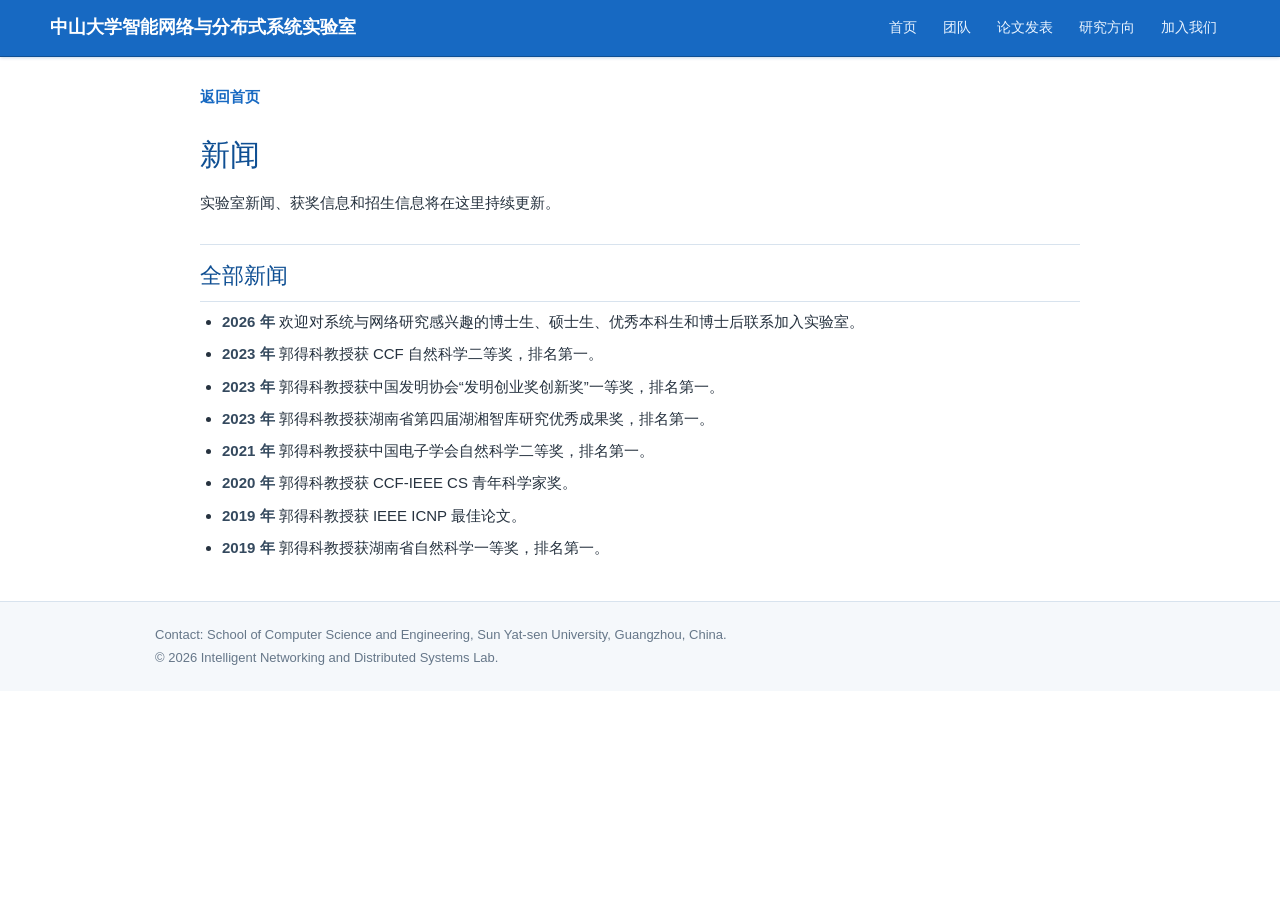
==== news/index.html @ 6b682ac6 "Polish Chinese copy and add news page" ====
<!doctype html>
<html lang="zh-CN">
<head>
  <meta charset="utf-8">
  <meta name="viewport" content="width=device-width, initial-scale=1">
  <title>新闻 - 智能网络与分布式系统实验室</title>
  <link rel="icon" href="/assets/R.png" type="image/png">
  <link rel="stylesheet" href="/styles.css">
</head>
<body>
  <header class="site-header">
    <nav class="navbar" aria-label="Primary navigation">
      <a class="brand" href="/index.html#home">中山大学智能网络与分布式系统实验室</a>
      <button class="nav-toggle" type="button" aria-label="Toggle navigation" aria-expanded="false">
        <span></span><span></span><span></span>
      </button>
      <div class="nav-links">
        <a href="/index.html#home">首页</a>
        <a href="/index.html#team">团队</a>
        <a href="/index.html#publications">论文发表</a>
        <a href="/index.html#research">研究方向</a>
        <a href="/index.html#join">加入我们</a>
      </div>
    </nav>
  </header>

  <main class="page profile-page">
    <a class="back-link" href="/index.html#home">返回首页</a>
    <section class="subpage">
      <h1>新闻</h1>
      <p class="page-lead">实验室新闻、获奖信息和招生信息将在这里持续更新。</p>

      <section class="profile-section news-archive">
        <h2>全部新闻</h2>
        <ul>
          <li><time>2026 年</time> 欢迎对系统与网络研究感兴趣的博士生、硕士生、优秀本科生和博士后联系加入实验室。</li>
          <li><time>2023 年</time> 郭得科教授获 CCF 自然科学二等奖，排名第一。</li>
          <li><time>2023 年</time> 郭得科教授获中国发明协会“发明创业奖创新奖”一等奖，排名第一。</li>
          <li><time>2023 年</time> 郭得科教授获湖南省第四届湖湘智库研究优秀成果奖，排名第一。</li>
          <li><time>2021 年</time> 郭得科教授获中国电子学会自然科学二等奖，排名第一。</li>
          <li><time>2020 年</time> 郭得科教授获 CCF-IEEE CS 青年科学家奖。</li>
          <li><time>2019 年</time> 郭得科教授获 IEEE ICNP 最佳论文。</li>
          <li><time>2019 年</time> 郭得科教授获湖南省自然科学一等奖，排名第一。</li>
        </ul>
      </section>
    </section>
  </main>

  <footer class="site-footer">
    <div class="footer-inner">
      <p>Contact: School of Computer Science and Engineering, Sun Yat-sen University, Guangzhou, China.</p>
      <p>&copy; 2026 Intelligent Networking and Distributed Systems Lab.</p>
    </div>
  </footer>
  <script src="/research/research-page.js"></script>
</body>
</html>
---- styles.css ----
:root {
  --blue: #1769c2;
  --blue-dark: #0f4f93;
  --blue-soft: #e8f2ff;
  --ink: #26323f;
  --muted: #667789;
  --line: #d8e3ee;
  --page: #ffffff;
  --band: #f5f8fb;
  --accent: #11a39a;
}

* {
  box-sizing: border-box;
}

body {
  margin: 0;
  color: var(--ink);
  background: var(--page);
  font-family: Arial, Helvetica, sans-serif;
  font-size: 15px;
  line-height: 1.55;
}

a {
  color: var(--blue);
  text-decoration: none;
}

a:hover,
a:focus {
  color: var(--blue-dark);
  text-decoration: underline;
}

.site-header {
  position: sticky;
  top: 0;
  z-index: 1000;
  background: var(--blue);
  border-bottom: 1px solid var(--blue-dark);
  box-shadow: 0 1px 3px rgba(15, 79, 147, 0.22);
}

.navbar {
  width: min(1180px, calc(100% - 32px));
  min-height: 56px;
  margin: 0 auto;
  display: flex;
  align-items: center;
  justify-content: flex-start;
  gap: 22px;
}

.brand {
  flex: 1 1 auto;
  color: #fff;
  max-width: none;
  min-width: 260px;
  font-size: 18px;
  font-weight: 700;
  line-height: 1.2;
}

.brand:hover,
.brand:focus {
  color: #fff;
}

.nav-links {
  display: flex;
  align-items: stretch;
  align-self: stretch;
  flex: 0 0 auto;
}

.nav-links a {
  display: flex;
  align-items: center;
  padding: 0 13px;
  color: #eaf4ff;
  font-size: 14px;
  white-space: nowrap;
}

.nav-links a:hover,
.nav-links a:focus,
.nav-links a.active {
  background: var(--blue-dark);
  color: #fff;
  text-decoration: none;
}

.nav-toggle {
  display: none;
  width: 40px;
  height: 34px;
  border: 1px solid rgba(255, 255, 255, 0.45);
  border-radius: 4px;
  background: transparent;
  padding: 7px 8px;
}

.nav-toggle span {
  display: block;
  height: 2px;
  margin: 4px 0;
  background: #fff;
}

.page {
  width: min(1180px, calc(100% - 32px));
  margin: 28px auto 42px;
}

.view {
  display: none;
}

.view.active {
  display: block;
}

.intro h1 {
  margin: 0 0 16px;
  color: var(--blue-dark);
  font-size: 30px;
  font-weight: 500;
}

.intro p {
  margin: 0 0 12px;
}

.carousel {
  position: relative;
  margin: 24px 0 18px;
  overflow: hidden;
  border: 1px solid var(--line);
  background: var(--band);
}

.slides {
  aspect-ratio: 16 / 7;
  min-height: 270px;
}

.slide {
  position: absolute;
  inset: 0;
  margin: 0;
  opacity: 0;
  transition: opacity 280ms ease;
}

.slide.active {
  opacity: 1;
  z-index: 1;
}

.slide img {
  width: 100%;
  height: 100%;
  display: block;
  object-fit: cover;
  background: linear-gradient(135deg, var(--blue-soft), #ffffff);
}

.slide::after {
  content: "";
  position: absolute;
  inset: auto 0 0;
  height: 42%;
  background: linear-gradient(to top, rgba(7, 37, 70, 0.72), rgba(7, 37, 70, 0));
}

.slide figcaption {
  position: absolute;
  left: 22px;
  right: 22px;
  bottom: 22px;
  z-index: 2;
  color: #fff;
  font-size: 18px;
  text-shadow: 0 1px 2px rgba(0, 0, 0, 0.45);
}

.carousel-btn {
  position: absolute;
  top: 50%;
  z-index: 3;
  width: 38px;
  height: 54px;
  border: 0;
  color: #fff;
  background: rgba(15, 79, 147, 0.74);
  font-size: 34px;
  line-height: 1;
  transform: translateY(-50%);
  cursor: pointer;
}

.carousel-btn:hover,
.carousel-btn:focus {
  background: rgba(15, 79, 147, 0.94);
}

.prev {
  left: 0;
}

.next {
  right: 0;
}

.indicators {
  position: absolute;
  left: 0;
  right: 0;
  bottom: 8px;
  z-index: 4;
  display: flex;
  justify-content: center;
  gap: 7px;
}

.indicators button {
  width: 10px;
  height: 10px;
  padding: 0;
  border: 1px solid #fff;
  border-radius: 50%;
  background: rgba(255, 255, 255, 0.42);
  cursor: pointer;
}

.indicators button.active {
  background: #fff;
}

.notice {
  padding: 12px 14px;
  border-left: 4px solid var(--blue);
  background: var(--blue-soft);
}

.content-grid {
  display: grid;
  grid-template-columns: 2fr 1fr;
  gap: 34px;
  margin-top: 28px;
}

h2 {
  margin: 0 0 12px;
  color: var(--blue-dark);
  font-size: 20px;
  font-weight: 500;
  border-bottom: 1px solid var(--line);
  padding-bottom: 8px;
}

ul {
  margin: 0;
  padding-left: 22px;
}

li {
  margin-bottom: 9px;
}

time {
  font-weight: 700;
  color: #34495e;
}

.more-link {
  display: inline-block;
  margin-top: 4px;
  font-weight: 700;
}

.research-list {
  padding: 18px;
  border: 1px solid var(--line);
  border-top: 4px solid var(--accent);
  background: #fbfdff;
}

.subpage h1,
.team-page h1 {
  margin: 0 0 12px;
  color: var(--blue-dark);
  font-size: 30px;
  font-weight: 500;
}

.page-lead {
  max-width: 1040px;
  margin: 0 0 28px;
}

:lang(zh-CN) .page-lead,
:lang(zh-CN) .intro p,
:lang(zh-CN) .news li,
:lang(zh-CN) .news-archive li,
:lang(zh-CN) .join-panel p,
:lang(zh-CN) .topic p,
:lang(zh-CN) .research-category p,
:lang(zh-CN) .person-card p {
  word-break: keep-all;
  overflow-wrap: normal;
  text-wrap: pretty;
}

.team-section {
  margin-top: 30px;
}

.team-page {
  max-width: 980px;
}

.team-section {
  margin-top: 38px;
  border-top: 1px solid var(--line);
  padding-top: 14px;
}

.faculty-list {
  display: grid;
  grid-template-columns: repeat(2, minmax(0, 1fr));
  gap: 24px;
  margin-top: 18px;
}

.member,
.person-card {
  cursor: pointer;
  color: inherit;
  text-decoration: none;
}

.member {
  display: grid;
  grid-template-columns: 118px 1fr;
  gap: 20px;
  align-items: center;
  min-height: 160px;
  padding: 22px;
  border: 1px solid var(--line);
  border-radius: 10px;
  background: linear-gradient(180deg, #ffffff 0%, #f7fbff 100%);
  box-shadow: 0 8px 22px rgba(15, 79, 147, 0.08);
  transition: transform 160ms ease, box-shadow 160ms ease, border-color 160ms ease;
}

.member:hover,
.member:focus {
  border-color: #b8cfe7;
  box-shadow: 0 12px 28px rgba(15, 79, 147, 0.14);
  outline: 0;
  transform: translateY(-2px);
  text-decoration: none;
}

.member img {
  width: 108px;
  height: 108px;
  object-fit: cover;
  border: 3px solid #fff;
  border-radius: 50%;
  box-shadow: 0 0 0 1px var(--line), 0 8px 18px rgba(15, 79, 147, 0.12);
}

.member h3 {
  margin: 0 0 10px;
  color: var(--blue-dark);
  font-size: 18px;
}

.member p {
  margin: 0 0 4px;
}

.member p:first-of-type {
  color: var(--muted);
  font-size: 14px;
}

.profile-link {
  display: inline-block;
  margin-top: 10px;
  padding: 5px 12px;
  border: 1px solid var(--blue);
  border-radius: 999px;
  color: var(--blue);
  font-size: 13px;
  font-weight: 700;
}

.profile-link:hover,
.profile-link:focus {
  background: var(--blue);
  color: #fff;
  text-decoration: none;
}

.person-grid {
  display: grid;
  grid-template-columns: repeat(4, 160px);
  gap: 30px 38px;
  margin-top: 18px;
}

.person-card {
  width: 160px;
  padding: 16px 12px;
  border: 1px solid transparent;
  border-radius: 10px;
  background: transparent;
  text-align: center;
  transition: transform 160ms ease, background 160ms ease, border-color 160ms ease;
}

.person-card:hover,
.person-card:focus {
  border-color: var(--line);
  background: #fbfdff;
  outline: 0;
  transform: translateY(-2px);
}

.person-card:hover h3,
.person-card:focus h3 {
  text-decoration: underline;
}

.person-card img {
  width: 118px;
  height: 118px;
  display: block;
  margin: 0 auto;
  object-fit: cover;
  border: 3px solid #fff;
  border-radius: 50%;
  background: var(--blue-soft);
  box-shadow: 0 0 0 1px var(--line), 0 8px 18px rgba(15, 79, 147, 0.1);
}

.person-card h3 {
  margin: 9px 0 3px;
  color: var(--blue-dark);
  font-size: 15px;
}

.person-card p {
  margin: 0;
  color: var(--muted);
  font-size: 13px;
}

.alumni-section h3 {
  margin: 22px 0 10px;
  color: var(--ink);
  font-size: 16px;
}

.alumni-table {
  width: 100%;
  border-collapse: collapse;
  margin-top: 10px;
  font-size: 14px;
}

.alumni-table th,
.alumni-table td {
  border-bottom: 1px solid var(--line);
  padding: 9px 8px;
  text-align: left;
  vertical-align: top;
}

.alumni-table th {
  color: var(--blue-dark);
  font-weight: 700;
}

.paper-year,
.cn-section {
  margin-top: 30px;
}

.publication-list {
  margin-top: 28px;
}

.paper {
  padding: 18px 0;
  border-bottom: 1px solid var(--line);
}

.paper h3 {
  margin: 0 0 6px;
  color: var(--ink);
  font-size: 17px;
  line-height: 1.45;
}

.paper p {
  margin: 0 0 5px;
  color: var(--muted);
}

.paper-authors {
  color: var(--ink);
}

.paper-links {
  display: flex;
  flex-wrap: wrap;
  gap: 8px;
  margin-top: 8px;
}

.paper-links a {
  display: inline-flex;
  align-items: center;
  min-height: 28px;
  padding: 3px 10px;
  border: 1px solid var(--blue);
  border-radius: 3px;
  color: var(--blue);
  font-size: 13px;
  font-weight: 700;
}

.paper-links a:hover,
.paper-links a:focus {
  background: var(--blue);
  color: #fff;
  text-decoration: none;
}

.research-overview {
  display: grid;
  grid-template-columns: repeat(2, minmax(0, 1fr));
  gap: 20px;
  margin: 28px 0 30px;
}

.research-category {
  display: block;
  min-height: 178px;
  padding: 22px;
  border: 1px solid var(--line);
  border-top: 4px solid var(--blue);
  background: linear-gradient(180deg, #ffffff 0%, #f7fbff 100%);
  color: inherit;
  box-shadow: 0 8px 22px rgba(15, 79, 147, 0.07);
  transition: transform 160ms ease, box-shadow 160ms ease, border-color 160ms ease;
}

.research-category span {
  display: inline-block;
  margin-bottom: 10px;
  color: var(--muted);
  font-size: 13px;
  font-weight: 700;
  letter-spacing: 0.04em;
  text-transform: uppercase;
}

.research-category h2 {
  margin-bottom: 10px;
}

.research-category p {
  margin: 0;
}

.section-heading {
  margin-top: 8px;
}

.topic-grid {
  display: grid;
  grid-template-columns: repeat(2, minmax(0, 1fr));
  gap: 20px;
  margin-top: 28px;
}

.topic,
.join-panel {
  display: block;
  padding: 18px;
  border: 1px solid var(--line);
  border-top: 4px solid var(--accent);
  background: #fbfdff;
  color: inherit;
  text-decoration: none;
  transition: transform 160ms ease, box-shadow 160ms ease, border-color 160ms ease;
}

.research-category:hover,
.research-category:focus,
.topic:hover,
.topic:focus {
  border-color: #b8cfe7;
  box-shadow: 0 10px 24px rgba(15, 79, 147, 0.12);
  outline: 0;
  transform: translateY(-2px);
  text-decoration: none;
}

.topic h2,
.join-panel h2 {
  margin-bottom: 10px;
}

.topic p,
.join-panel p {
  margin: 0;
}

.join-panel {
  margin-top: 22px;
}

.profile-page {
  max-width: 880px;
}

.back-link {
  display: inline-block;
  margin-bottom: 24px;
  font-weight: 700;
}

.profile-hero {
  display: grid;
  grid-template-columns: 160px 1fr;
  gap: 28px;
  align-items: start;
  padding: 28px;
  border: 1px solid var(--line);
  border-radius: 12px;
  background: linear-gradient(180deg, #ffffff 0%, #f7fbff 100%);
  box-shadow: 0 10px 28px rgba(15, 79, 147, 0.1);
}

.profile-hero img {
  width: 150px;
  height: 150px;
  object-fit: cover;
  border: 4px solid #fff;
  border-radius: 50%;
  box-shadow: 0 0 0 1px var(--line), 0 10px 24px rgba(15, 79, 147, 0.15);
}

.profile-hero h1 {
  margin: 8px 0 8px;
  color: var(--blue-dark);
  font-size: 34px;
  font-weight: 500;
}

#profile-role {
  margin: 0 0 8px;
  color: var(--muted);
}

.profile-body {
  margin-top: 30px;
}

.profile-body > p {
  margin: 0;
  font-size: 16px;
}

.profile-section {
  margin-top: 30px;
  border-top: 1px solid var(--line);
  padding-top: 14px;
}

.profile-section h2 {
  margin: 0 0 8px;
  color: var(--blue-dark);
  font-size: 22px;
  font-weight: 500;
}

.site-footer {
  border-top: 1px solid var(--line);
  background: var(--band);
  color: var(--muted);
}

.footer-inner {
  width: min(970px, calc(100% - 32px));
  margin: 0 auto;
  padding: 20px 0;
  font-size: 13px;
}

.footer-inner p {
  margin: 3px 0;
}

@media (max-width: 720px) {
  .navbar {
    width: calc(100% - 24px);
    flex-wrap: wrap;
    padding: 8px 0;
    gap: 10px;
  }

  .brand {
    max-width: calc(100% - 56px);
  }

  .nav-toggle {
    display: block;
  }

  .nav-links {
    display: none;
    width: 100%;
    align-self: auto;
    flex-direction: column;
    border-top: 1px solid rgba(255, 255, 255, 0.24);
  }

  .nav-links.open {
    display: flex;
  }

  .nav-links a {
    min-height: 40px;
    padding: 0 10px;
  }

  .page {
    width: calc(100% - 24px);
    margin-top: 22px;
  }

  :lang(zh-CN) .page-lead,
  :lang(zh-CN) .intro p,
  :lang(zh-CN) .news li,
  :lang(zh-CN) .news-archive li,
  :lang(zh-CN) .join-panel p,
  :lang(zh-CN) .topic p,
  :lang(zh-CN) .research-category p,
  :lang(zh-CN) .person-card p {
    word-break: normal;
    overflow-wrap: anywhere;
  }

  .intro h1 {
    font-size: 25px;
  }

  .slides {
    aspect-ratio: 4 / 3;
    min-height: 230px;
  }

  .slide figcaption {
    left: 16px;
    right: 16px;
    bottom: 24px;
    font-size: 15px;
  }

  .content-grid {
    grid-template-columns: 1fr;
    gap: 24px;
  }

  .faculty-list {
    grid-template-columns: 1fr;
  }

  .member {
    grid-template-columns: 92px 1fr;
    min-height: 112px;
    padding: 14px;
  }

  .member img {
    width: 86px;
    height: 86px;
  }

  .person-grid {
    grid-template-columns: repeat(2, minmax(130px, 1fr));
    gap: 24px 28px;
  }

  .person-card {
    width: 100%;
  }

  .person-card img {
    width: 108px;
    height: 108px;
  }

  .profile-hero {
    grid-template-columns: 92px 1fr;
    gap: 16px;
    padding: 18px;
  }

  .profile-hero img {
    width: 92px;
    height: 92px;
  }

  .profile-hero h1 {
    font-size: 25px;
  }

  .topic-grid {
    grid-template-columns: 1fr;
  }

  .research-overview {
    grid-template-columns: 1fr;
  }
}

@media (max-width: 420px) {
  .person-grid {
    grid-template-columns: 1fr;
  }

  .person-card {
    width: 100%;
  }

  .person-card img {
    width: 116px;
    height: 116px;
  }

  .alumni-table {
    font-size: 13px;
  }
}
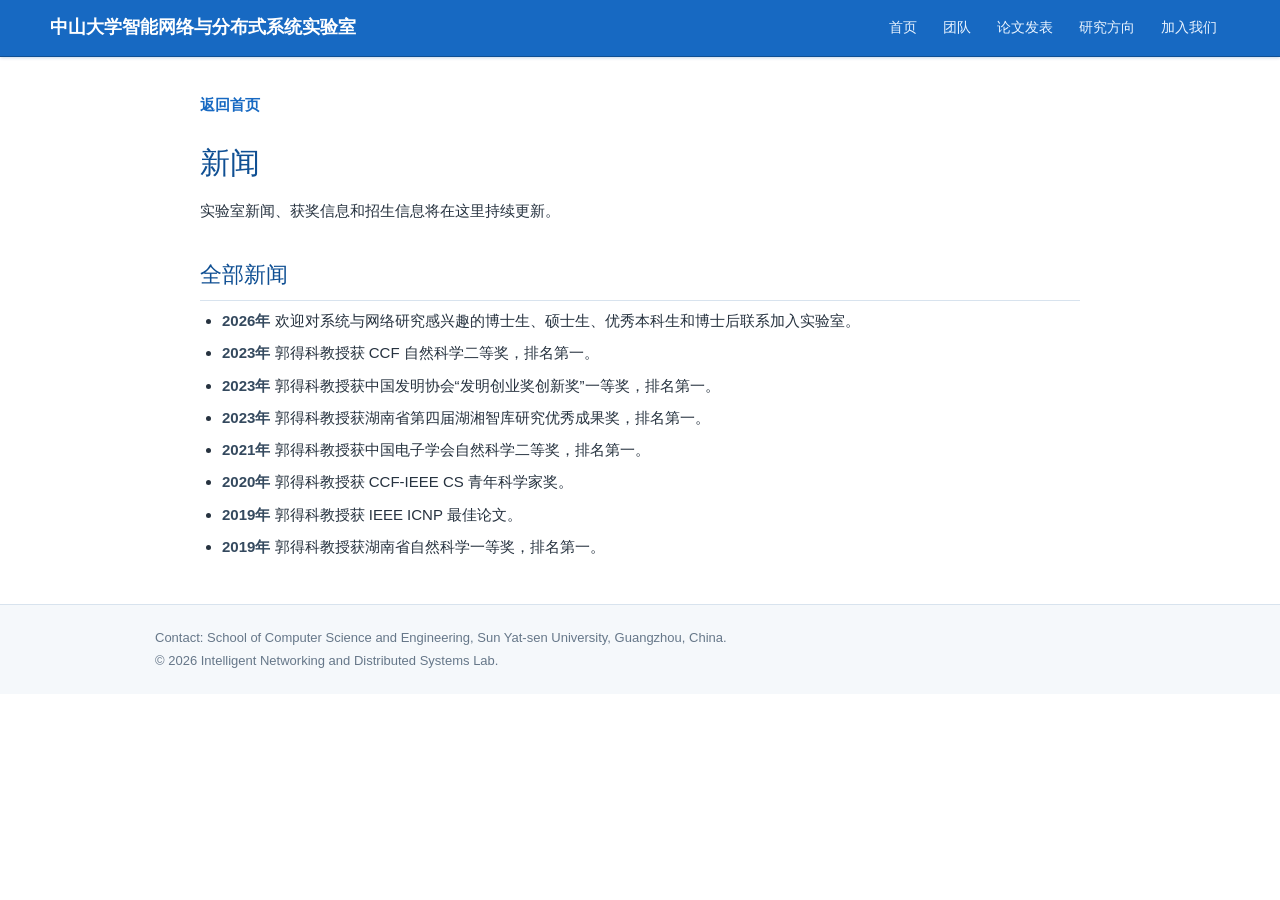
==== commit cf1a5d36: "Normalize Chinese year formatting" ====
--- a/news/index.html
+++ b/news/index.html
@@ -33,14 +33,14 @@
       <section class="profile-section news-archive">
         <h2>全部新闻</h2>
         <ul>
-          <li><time>2026 年</time> 欢迎对系统与网络研究感兴趣的博士生、硕士生、优秀本科生和博士后联系加入实验室。</li>
-          <li><time>2023 年</time> 郭得科教授获 CCF 自然科学二等奖，排名第一。</li>
-          <li><time>2023 年</time> 郭得科教授获中国发明协会“发明创业奖创新奖”一等奖，排名第一。</li>
-          <li><time>2023 年</time> 郭得科教授获湖南省第四届湖湘智库研究优秀成果奖，排名第一。</li>
-          <li><time>2021 年</time> 郭得科教授获中国电子学会自然科学二等奖，排名第一。</li>
-          <li><time>2020 年</time> 郭得科教授获 CCF-IEEE CS 青年科学家奖。</li>
-          <li><time>2019 年</time> 郭得科教授获 IEEE ICNP 最佳论文。</li>
-          <li><time>2019 年</time> 郭得科教授获湖南省自然科学一等奖，排名第一。</li>
+          <li><time>2026年</time> 欢迎对系统与网络研究感兴趣的博士生、硕士生、优秀本科生和博士后联系加入实验室。</li>
+          <li><time>2023年</time> 郭得科教授获 CCF 自然科学二等奖，排名第一。</li>
+          <li><time>2023年</time> 郭得科教授获中国发明协会“发明创业奖创新奖”一等奖，排名第一。</li>
+          <li><time>2023年</time> 郭得科教授获湖南省第四届湖湘智库研究优秀成果奖，排名第一。</li>
+          <li><time>2021年</time> 郭得科教授获中国电子学会自然科学二等奖，排名第一。</li>
+          <li><time>2020年</time> 郭得科教授获 CCF-IEEE CS 青年科学家奖。</li>
+          <li><time>2019年</time> 郭得科教授获 IEEE ICNP 最佳论文。</li>
+          <li><time>2019年</time> 郭得科教授获湖南省自然科学一等奖，排名第一。</li>
         </ul>
       </section>
     </section>
--- a/styles.css
+++ b/styles.css
@@ -110,8 +110,8 @@
 }
 
 .page {
-  width: min(1180px, calc(100% - 32px));
-  margin: 28px auto 42px;
+  width: min(970px, calc(100% - 32px));
+  margin: 36px auto 46px;
 }
 
 .view {
@@ -120,6 +120,12 @@
 
 .view.active {
   display: block;
+}
+
+.view,
+.subpage,
+.team-page {
+  scroll-margin-top: 76px;
 }
 
 .intro h1 {
@@ -297,8 +303,8 @@
 }
 
 .page-lead {
-  max-width: 1040px;
-  margin: 0 0 28px;
+  max-width: 900px;
+  margin: 0 0 36px;
 }
 
 :lang(zh-CN) .page-lead,
@@ -324,8 +330,6 @@
 
 .team-section {
   margin-top: 38px;
-  border-top: 1px solid var(--line);
-  padding-top: 14px;
 }
 
 .faculty-list {
@@ -681,9 +685,7 @@
 }
 
 .profile-section {
-  margin-top: 30px;
-  border-top: 1px solid var(--line);
-  padding-top: 14px;
+  margin-top: 34px;
 }
 
 .profile-section h2 {
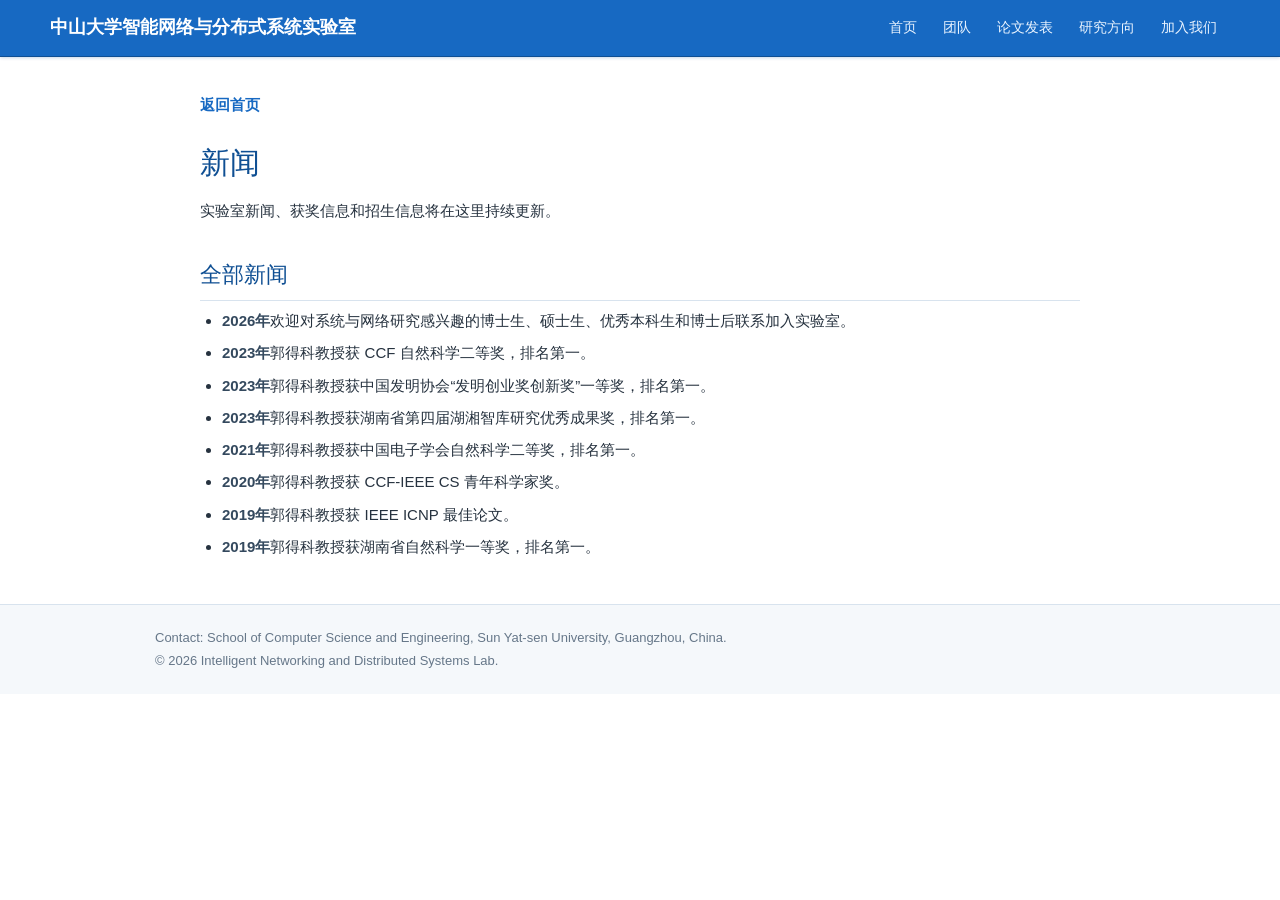
==== commit ce182537: "Remove carousel image and tighten Chinese dates" ====
--- a/news/index.html
+++ b/news/index.html
@@ -33,14 +33,14 @@
       <section class="profile-section news-archive">
         <h2>全部新闻</h2>
         <ul>
-          <li><time>2026年</time> 欢迎对系统与网络研究感兴趣的博士生、硕士生、优秀本科生和博士后联系加入实验室。</li>
-          <li><time>2023年</time> 郭得科教授获 CCF 自然科学二等奖，排名第一。</li>
-          <li><time>2023年</time> 郭得科教授获中国发明协会“发明创业奖创新奖”一等奖，排名第一。</li>
-          <li><time>2023年</time> 郭得科教授获湖南省第四届湖湘智库研究优秀成果奖，排名第一。</li>
-          <li><time>2021年</time> 郭得科教授获中国电子学会自然科学二等奖，排名第一。</li>
-          <li><time>2020年</time> 郭得科教授获 CCF-IEEE CS 青年科学家奖。</li>
-          <li><time>2019年</time> 郭得科教授获 IEEE ICNP 最佳论文。</li>
-          <li><time>2019年</time> 郭得科教授获湖南省自然科学一等奖，排名第一。</li>
+          <li><time>2026年</time>欢迎对系统与网络研究感兴趣的博士生、硕士生、优秀本科生和博士后联系加入实验室。</li>
+          <li><time>2023年</time>郭得科教授获 CCF 自然科学二等奖，排名第一。</li>
+          <li><time>2023年</time>郭得科教授获中国发明协会“发明创业奖创新奖”一等奖，排名第一。</li>
+          <li><time>2023年</time>郭得科教授获湖南省第四届湖湘智库研究优秀成果奖，排名第一。</li>
+          <li><time>2021年</time>郭得科教授获中国电子学会自然科学二等奖，排名第一。</li>
+          <li><time>2020年</time>郭得科教授获 CCF-IEEE CS 青年科学家奖。</li>
+          <li><time>2019年</time>郭得科教授获 IEEE ICNP 最佳论文。</li>
+          <li><time>2019年</time>郭得科教授获湖南省自然科学一等奖，排名第一。</li>
         </ul>
       </section>
     </section>
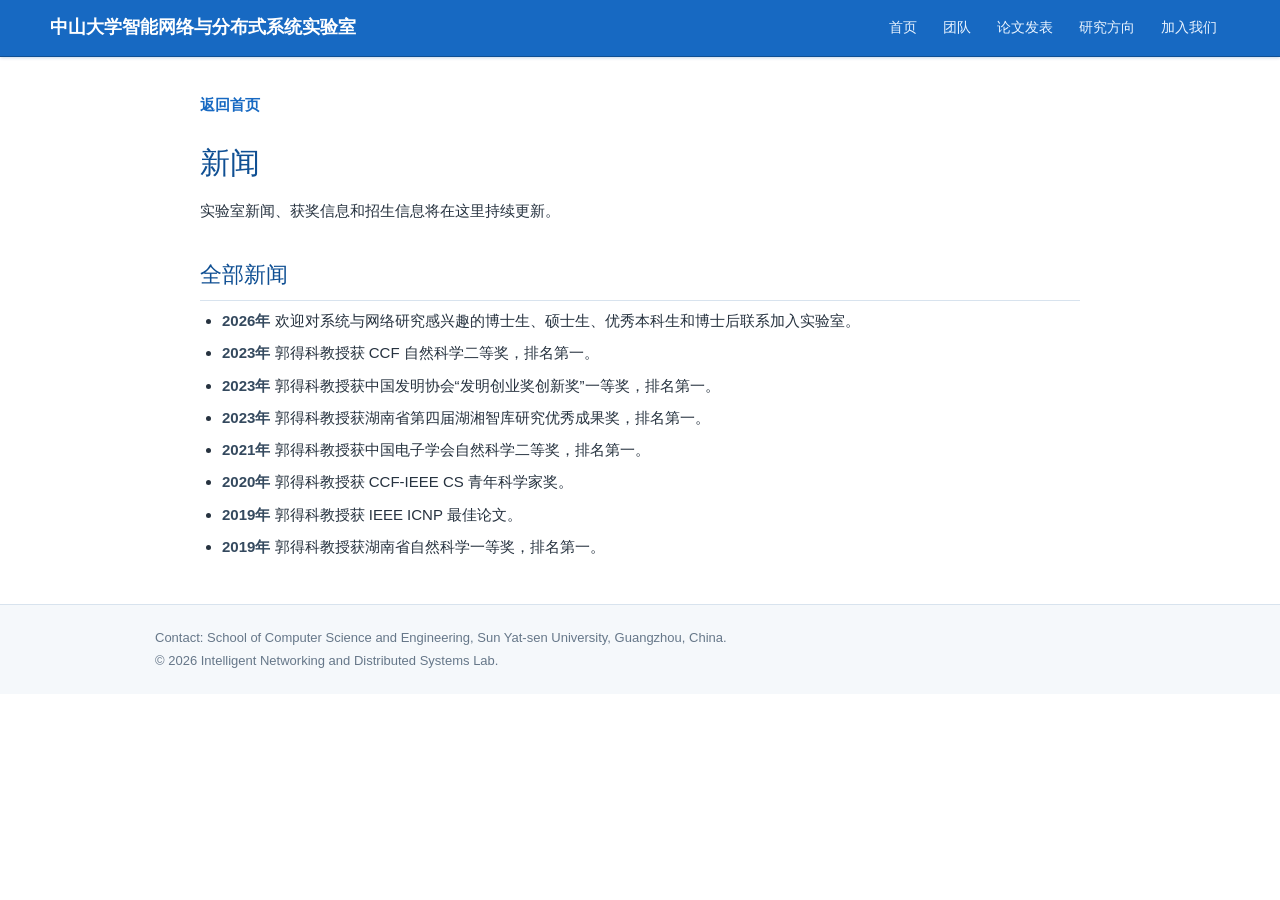
==== commit 14c4df40: "Add spacing after Chinese news years" ====
--- a/news/index.html
+++ b/news/index.html
@@ -33,14 +33,14 @@
       <section class="profile-section news-archive">
         <h2>全部新闻</h2>
         <ul>
-          <li><time>2026年</time>欢迎对系统与网络研究感兴趣的博士生、硕士生、优秀本科生和博士后联系加入实验室。</li>
-          <li><time>2023年</time>郭得科教授获 CCF 自然科学二等奖，排名第一。</li>
-          <li><time>2023年</time>郭得科教授获中国发明协会“发明创业奖创新奖”一等奖，排名第一。</li>
-          <li><time>2023年</time>郭得科教授获湖南省第四届湖湘智库研究优秀成果奖，排名第一。</li>
-          <li><time>2021年</time>郭得科教授获中国电子学会自然科学二等奖，排名第一。</li>
-          <li><time>2020年</time>郭得科教授获 CCF-IEEE CS 青年科学家奖。</li>
-          <li><time>2019年</time>郭得科教授获 IEEE ICNP 最佳论文。</li>
-          <li><time>2019年</time>郭得科教授获湖南省自然科学一等奖，排名第一。</li>
+          <li><time>2026年</time> 欢迎对系统与网络研究感兴趣的博士生、硕士生、优秀本科生和博士后联系加入实验室。</li>
+          <li><time>2023年</time> 郭得科教授获 CCF 自然科学二等奖，排名第一。</li>
+          <li><time>2023年</time> 郭得科教授获中国发明协会“发明创业奖创新奖”一等奖，排名第一。</li>
+          <li><time>2023年</time> 郭得科教授获湖南省第四届湖湘智库研究优秀成果奖，排名第一。</li>
+          <li><time>2021年</time> 郭得科教授获中国电子学会自然科学二等奖，排名第一。</li>
+          <li><time>2020年</time> 郭得科教授获 CCF-IEEE CS 青年科学家奖。</li>
+          <li><time>2019年</time> 郭得科教授获 IEEE ICNP 最佳论文。</li>
+          <li><time>2019年</time> 郭得科教授获湖南省自然科学一等奖，排名第一。</li>
         </ul>
       </section>
     </section>
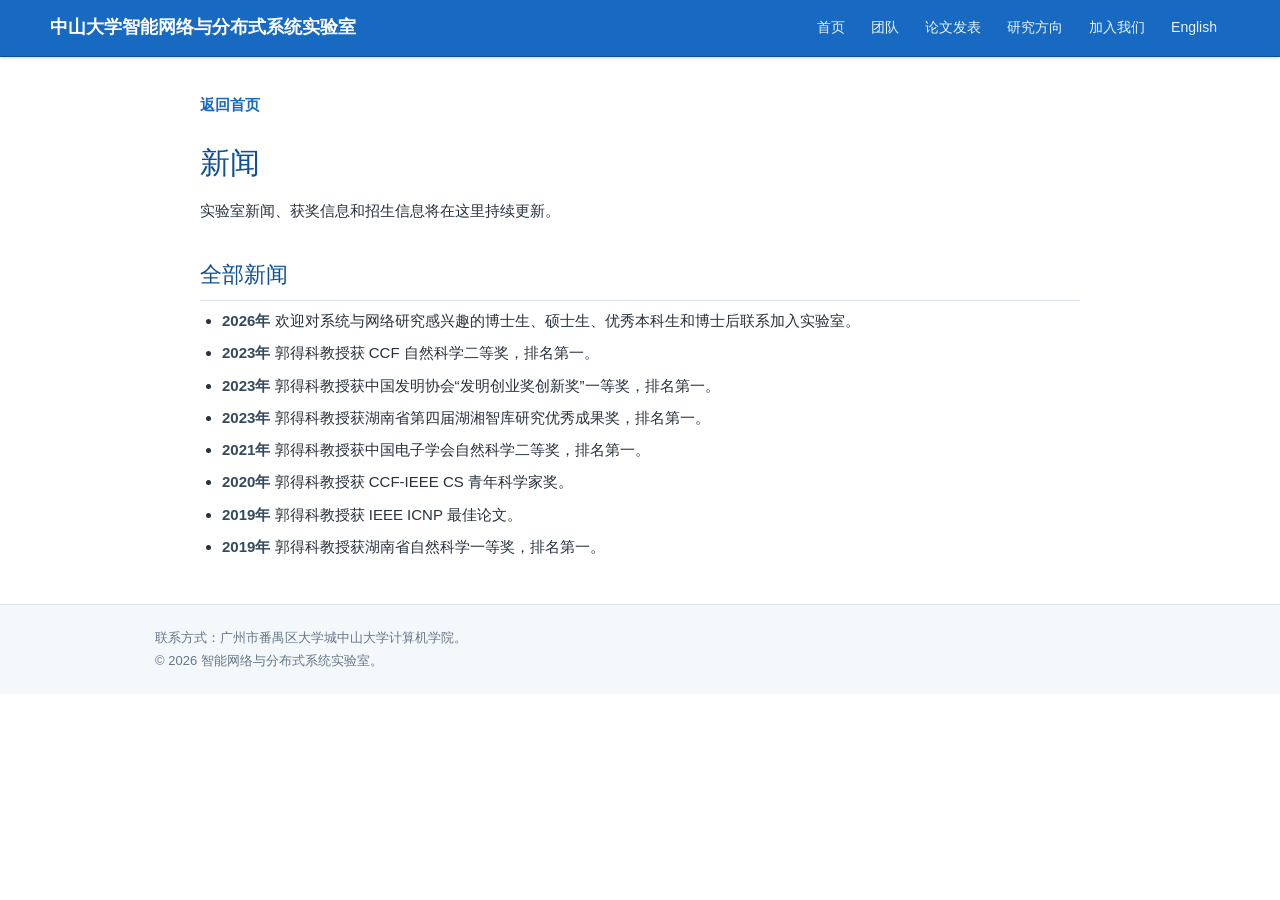
==== commit a65f0ef0: "Add bilingual news page" ====
--- a/news/index.html
+++ b/news/index.html
@@ -15,11 +15,12 @@
         <span></span><span></span><span></span>
       </button>
       <div class="nav-links">
-        <a href="/index.html#home">首页</a>
-        <a href="/index.html#team">团队</a>
-        <a href="/index.html#publications">论文发表</a>
-        <a href="/index.html#research">研究方向</a>
-        <a href="/index.html#join">加入我们</a>
+        <a href="/index.html#home" data-news-nav="home">首页</a>
+        <a href="/index.html#team" data-news-nav="team">团队</a>
+        <a href="/index.html#publications" data-news-nav="publications">论文发表</a>
+        <a href="/index.html#research" data-news-nav="research">研究方向</a>
+        <a href="/index.html#join" data-news-nav="join">加入我们</a>
+        <a href="?lang=en" id="news-language-toggle">English</a>
       </div>
     </nav>
   </header>
@@ -53,5 +54,6 @@
     </div>
   </footer>
   <script src="/research/research-page.js"></script>
+  <script src="/news/news.js?v=20260615-1"></script>
 </body>
 </html>
